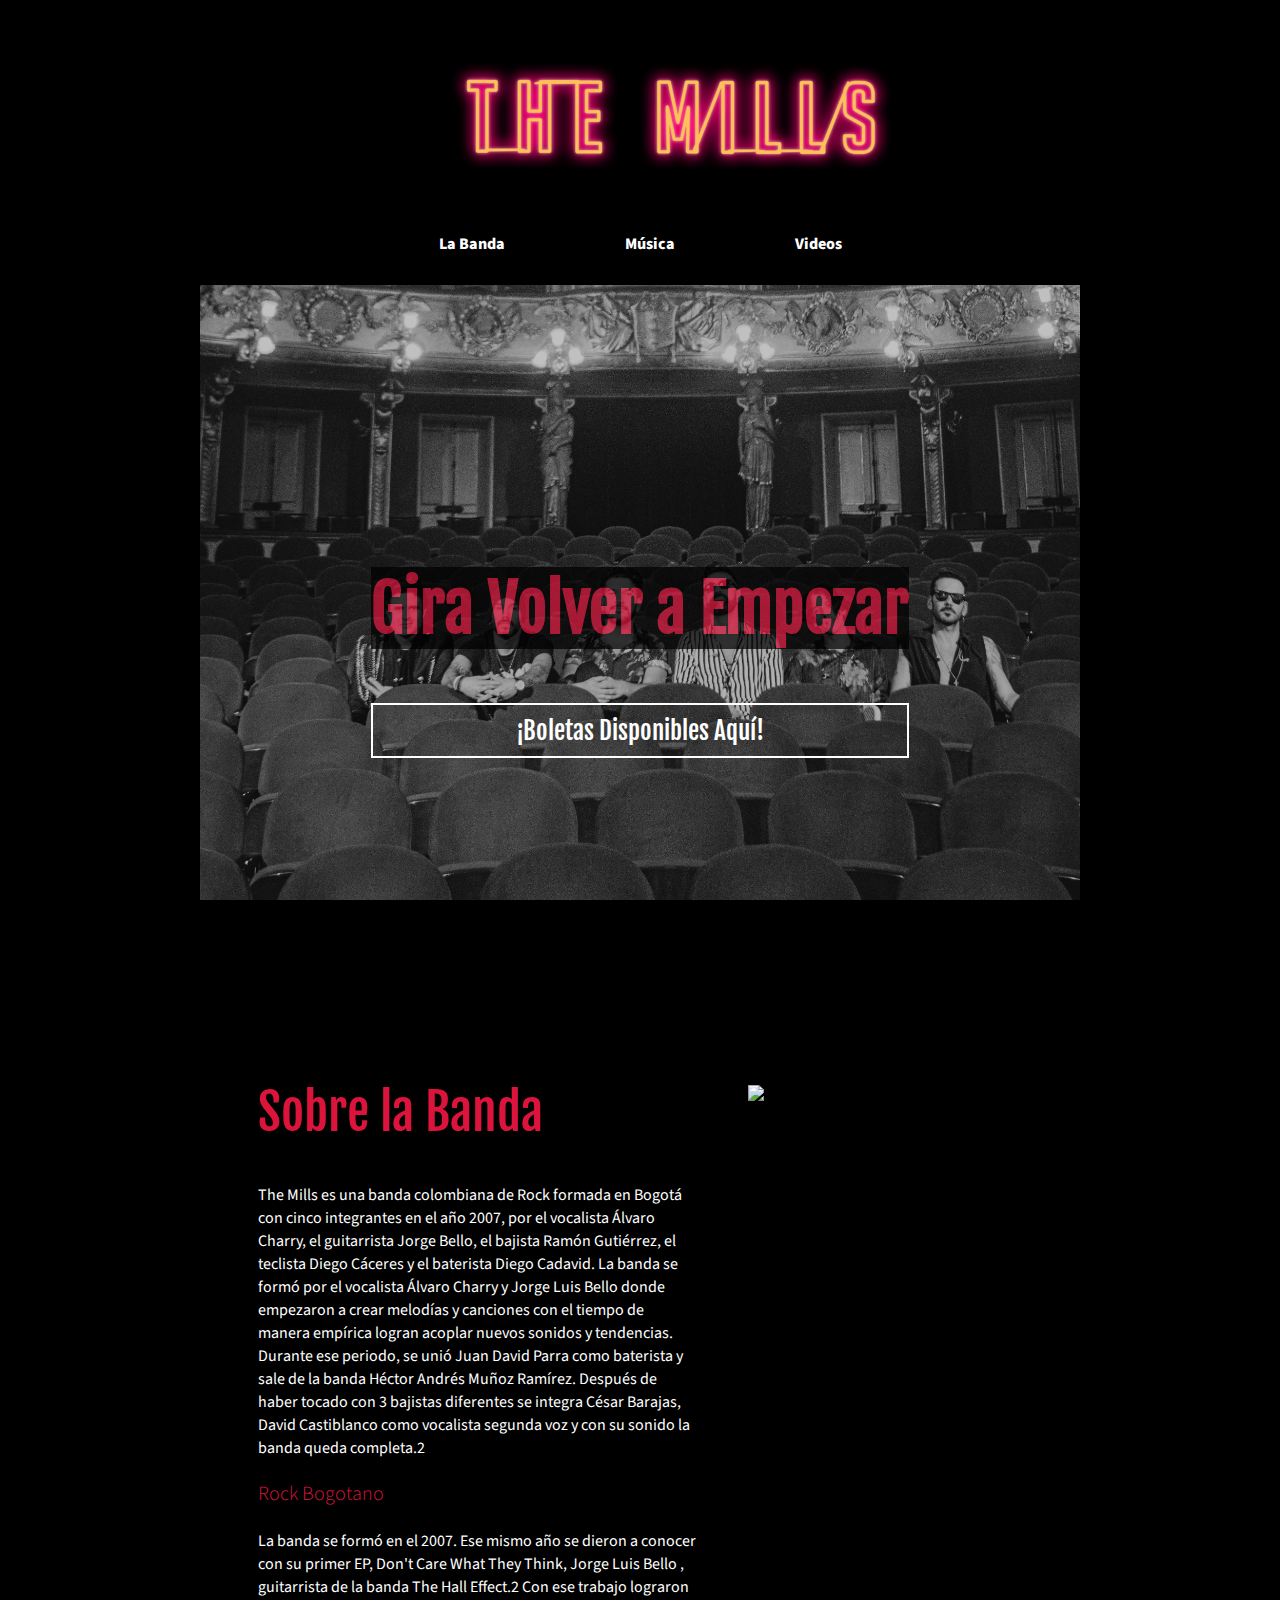
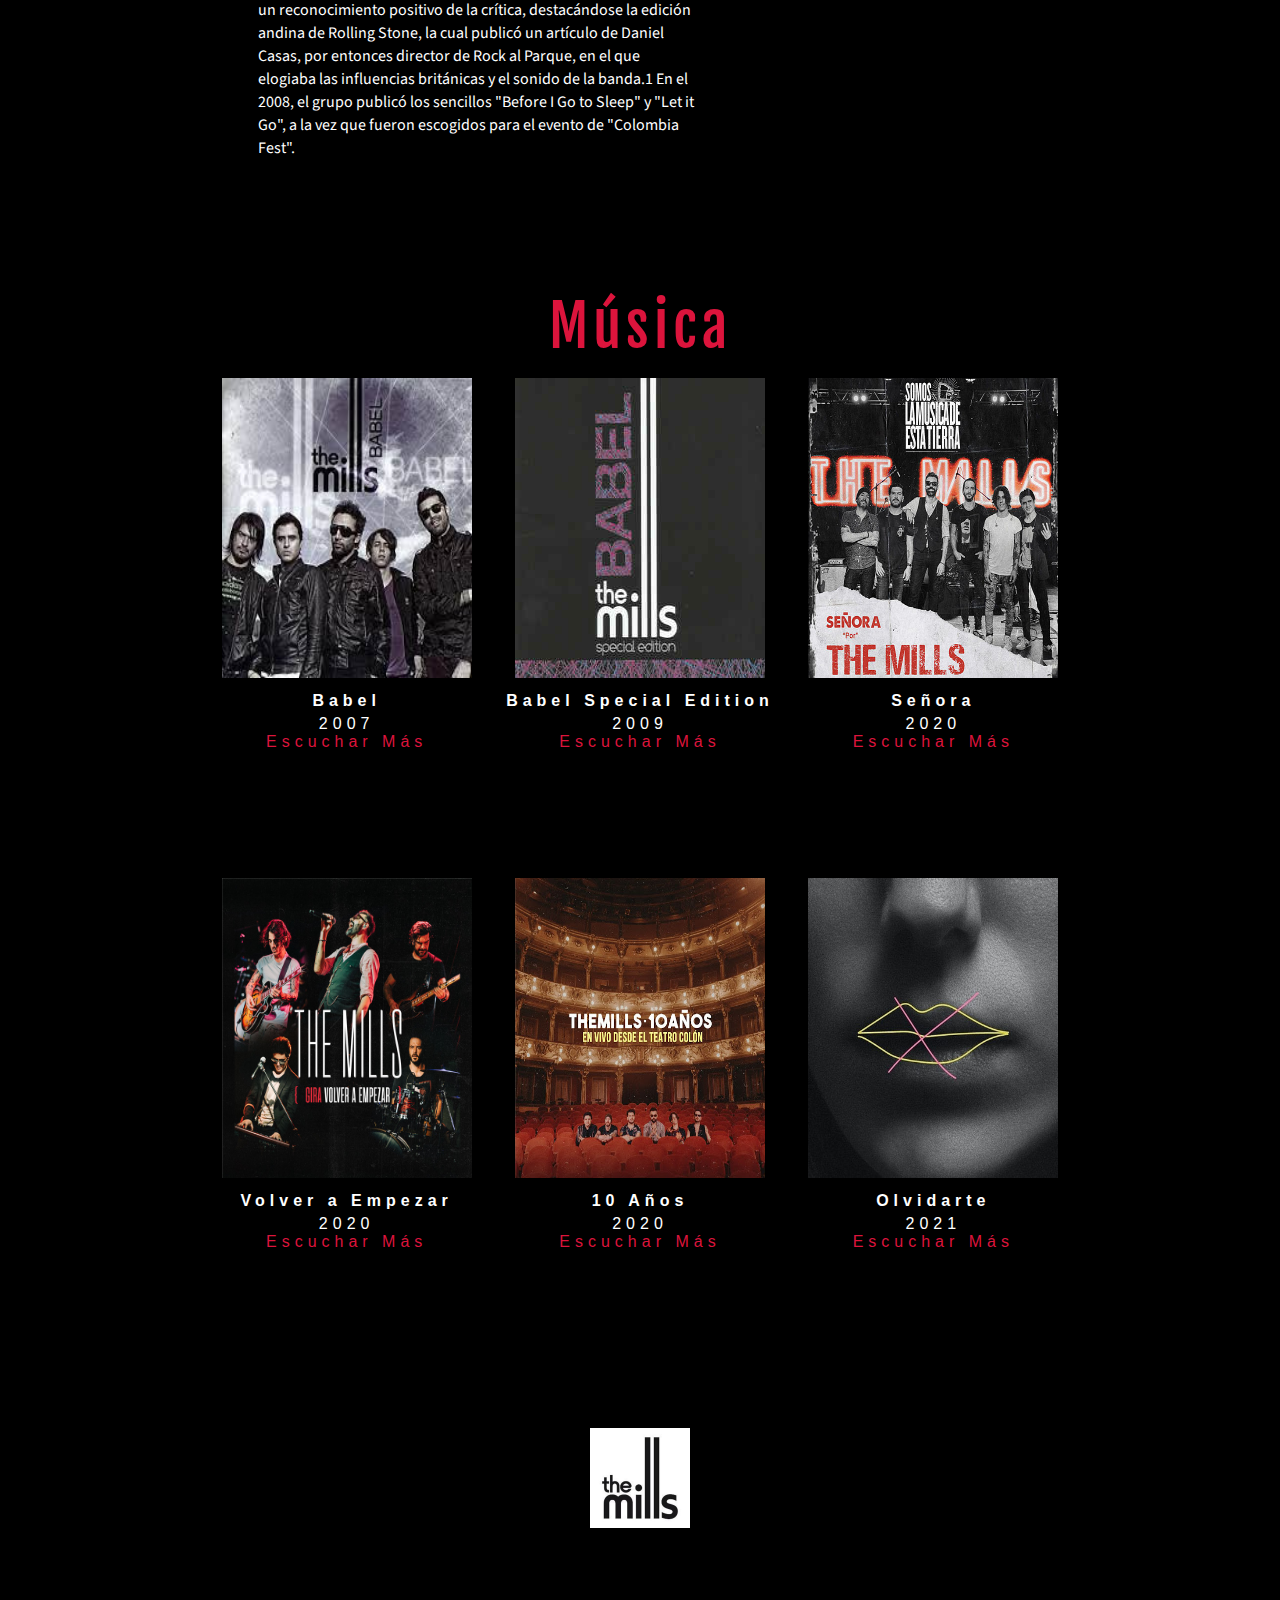
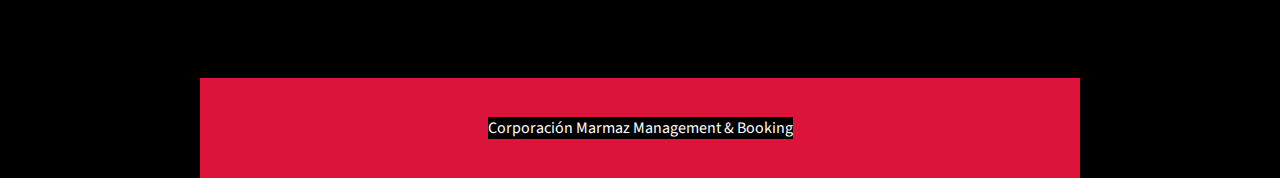
==== index.html @ 0e968a65 "primer commit" ====
<!DOCTYPE html>
<html lang="en">
  <head>
    <meta charset="UTF-8" />
    <meta http-equiv="X-UA-Compatible" content="IE=edge" />
    <meta name="viewport" content="width=device-width, initial-scale=1.0" />
    <title>The Mills</title>

    <link
      rel="shortcut icon"
      href="Imagenes/logopestaña.jpeg"
      type="logopestana"
    />

    <!--Source Sans Pro-->
    <link rel="preconnect" href="https://fonts.googleapis.com" />
    <link rel="preconnect" href="https://fonts.gstatic.com" crossorigin />
    <link
      href="https://fonts.googleapis.com/css2?family=Source+Sans+Pro:wght@200&display=swap"
      rel="stylesheet"
    />

    <!-- Fjalla-->

    <link rel="preconnect" href="https://fonts.googleapis.com" />
    <link rel="preconnect" href="https://fonts.gstatic.com" crossorigin />
    <link
      href="https://fonts.googleapis.com/css2?family=Fjalla+One&display=swap"
      rel="stylesheet"
    />

    <link rel="stylesheet" href="CSS/style.css" />

    <!-- CSS Interno (No recomendado)-->

    <!--<style>

        body {
            background-color: #fcebeb;

        }


    </style> -->
  </head>

  <body>
    <header>
      <!-- Contenedor-->
      <!-- Para CCS En línea (No recomendado)-->
      <!--<div style="background-color: royalblue;">-->

      <div class="logo">
        <img width="500px" src="Imagenes/logo.png" alt="logo" />
      </div>

      <nav>
        <ul class="barradenavegacion">
          <li class="navegacion"><a href="#section2"> La Banda </a></li>
          <li class="navegacion"><a href="#section1"> Música </a></li>
          <li class="navegacion"><a href="#section3"> Videos </a></li>
          <!-- <li class="navegacion"><a target=_blank href="segundapagina.html"> La Banda </a></li> Para relacionar con otra página dentro del sitio web-->
        </ul>
      </nav>
    </header>

    <!--Sección Parallax-->

    <section>
      <article>
        <div class="parallax">
          <div class="cajaparalax tituloparallax">
            <h2>Gira Volver a Empezar</h2>
            <!--Contenedor en Línea-->

            <span class="parrafoparallax">
              <a
                target="_blank"
                href="https://mitaquilla.com.co/verMas.php?idEvento=76"
              >
                ¡Boletas Disponibles Aquí!
              </a>
            </span>
          </div>
        </div>
      </article>
    </section>

    <section id="section2">
      <article>
        <div class="informacion">
          <p>
            <span class="titulobanda">Sobre la Banda</span>
            <!--Santo de linea, es etiqueta vacía, no necesitan contenido -->
            <br />
            <br />
            <br />

            The Mills es una banda colombiana de Rock formada en Bogotá con
            cinco integrantes en el año 2007, por el vocalista Álvaro Charry, el
            guitarrista Jorge Bello, el bajista Ramón Gutiérrez, el teclista
            Diego Cáceres y el baterista Diego Cadavid.​ La banda se formó por
            el vocalista Álvaro Charry y Jorge Luis Bello donde empezaron a
            crear melodías y canciones con el tiempo de manera empírica logran
            acoplar nuevos sonidos y tendencias.​ Durante ese periodo, se unió
            Juan David Parra como baterista y sale de la banda Héctor Andrés
            Muñoz Ramírez. Después de haber tocado con 3 bajistas diferentes se
            integra César Barajas, David Castiblanco como vocalista segunda voz
            y con su sonido la banda queda completa.2

            <br />
            <br />

            <span class="titulobandados"> Rock Bogotano </span>

            <br />
            <br />

            La banda se formó en el 2007. Ese mismo año se dieron a conocer con
            su primer EP, Don't Care What They Think, Jorge Luis Bello ,
            guitarrista de la banda The Hall Effect.2​ Con ese trabajo lograron
            un reconocimiento positivo de la crítica, destacándose la edición
            andina de Rolling Stone, la cual publicó un artículo de Daniel
            Casas, por entonces director de Rock al Parque, en el que elogiaba
            las influencias británicas y el sonido de la banda.1​ En el 2008, el
            grupo publicó los sencillos "Before I Go to Sleep" y "Let it Go", a
            la vez que fueron escogidos para el evento de "Colombia Fest".
          </p>

          <img src="Imagenes/fotoseccion.jpg" alt="fotoseccion" />
        </div>
      </article>
    </section>



    <section id=section1 class="contentmusic">
      <h2>Música</h2>
      <div class="container">
        <div class="card">
          <img src="Imagenes/portada1.jfif" alt="portadauno" />
          <h4>Babel</h4>
          <p>2007</p>
          <a onclick="album1()" href="#"> Escuchar Más </a>

        </div>

        <!--Primera Carte-->

        <div class="card">
          <img src="Imagenes/portada3.jpg" alt="portadados" />
          <h4>Babel Special Edition</h4>
          <p>2009</p>
          <a onclick="album2()" href="#"> Escuchar Más </a>
        </div>

        <!--Segunda Carte-->

        <div class="card">
          <img src="Imagenes/portada2.jpg" alt="portadatres" />
          <h4>Señora</h4>
          <p>2020</p>
          <a onclick="album3()" href="#"> Escuchar Más </a>
        </div>
      </div>

      <div class="container">
        <div class="card">
          <img src="Imagenes/portada4.jfif" alt="portadacuatro" />
          <h4>Volver a Empezar</h4>
          <p>2020</p>
          <a onclick="album4()" href="#"> Escuchar Más </a>
        </div>

        <div class="card">
          <img src="Imagenes/portada5.jpg" alt="portadacinco" />
          <h4>10 Años</h4>
          <p>2020</p>
          <a onclick="album5()" href="#"> Escuchar Más </a>
        </div>

        <div class="card">
          <img src="Imagenes/portada6.jpg" alt="portadaseis" />
          <h4>Olvidarte</h4>
          <p>2021</p>
          <a onclick="album6()" href="#"> Escuchar Más </a>

        </div>
      </div>


    </section>



    <section id= section3> 
      <div class="videos">
        <div class="imagensection">
          <img src="Imagenes/logovideo.jpeg" alt="logovideo" />
        </div>

        <div class="iframeprincipal">
          <!--<video controls src=""></video> -->
          <!--Permite colocar un elemento HTML dentro de otro objeto HTML principal-->

         <!-- <iframe
            width="600px"
            height="350px"
            src="https://www.youtube.com/embed/ZMbMg4iYKkc"
            title="YouTube video player"
            frameborder="0"
            allow="accelerometer; 
        autoplay; clipboard-write; 
        encrypted-media; gyroscope; 
        picture-in-picture"
            allowfullscreen
          ></iframe>
        </div>

        <div class="iframes">
          <iframe
            width="600px"
            height="350px"
            src="https://www.youtube.com/embed/suCuDhNGtlY"
            title="YouTube video player"
            frameborder="0"
            allow="accelerometer; autoplay; clipboard-write; encrypted-media; gyroscope; picture-in-picture"
            allowfullscreen
          ></iframe>

          <iframe
            width="600px"
            height="350px"
            src="https://www.youtube.com/embed/v3SDGLhUh9E"
            title="YouTube video player"
            frameborder="0"
            allow="accelerometer; autoplay; clipboard-write; encrypted-media; gyroscope; picture-in-picture"
            allowfullscreen
          ></iframe>
        </div> -->


      </div>

      </section>

      <footer>

        <div class="final">

          <p> Corporación Marmaz Management & Booking </p>

        </div>


      </footer>


      <script src="Javascript/java.js"></script>
  </body>
</html>
---- CSS/style.css ----
body {
  background-color: black;
  /*Top, Right, Bottom, Left. Sentido de la aguja del reloj*/
  margin: 40px 200px 0px 200px;
  font-family: 'Source Sans Pro', sans-serif;
}

/*Encabezado*/
.logo {
  /*Contenedor de título principal*/
  width: 50%;
  margin: 0 auto;
  display: block;
}

/*Selector de etiqueta*/
nav {
  background-color: black;
  padding: 20px 0px 20px 0px;
  /*Esta propiedad sirve para alinear textos izq, der, justificado, center*/
  text-align: center;
}

.barradenavegacion {
    /*Propiedad para quitar los elementos en bloque y ponerlos en línea*/
  display: inline-flex;
  /*Quitar viñetas de la lista*/
  list-style: none;
  margin: 0;
  padding: 0;
}

.navegacion {
    /*Los elementos se separan con este padding*/
    padding: 10px 60px 10px 60px;
}

/*Selector de Pseudo Clases*/
.navegacion:hover {
    background-color: #dc143c;
}

/*Selector Descendiente, llamamos hipervínculos*/
.navegacion a{
/* Quitar color del hipervínculo*/
    text-decoration: none;
    /*Colocar color al texto*/
    color: #ffffff;
    /*Aumento del tamaño*/
    font-weight: 800;


}

/*Parte1 - Parallax */

.parallax { /*Contenedor*/
background-image: url(../Imagenes/fotoportadados.jpg);
min-height: 700px;
background-repeat: no-repeat;
background-size: contain;
background-position: center;

/*Fondo Estatico*/
background-attachment: fixed;
display: flex;
align-items: center;
justify-content: center;

}

/*.cajaparallax {
margin: 0 auto

*/

div.tituloparallax h2 {
 /*Font size: tamaño al texto */
  font-size: 65px; /* 75 px en promedio*/
  color: crimson;
  /*Grosor de la letra */
  font-weight: 700;
  text-align: center;
  font-family: 'Fjalla One', sans-serif;
  background-color: black; opacity: 0.7;


}

.parrafoparallax {
border: 2px solid white;
display: flex;
justify-content: center;


}

.parrafoparallax:hover {

  background-color: crimson;
  opacity: 0.7;

}

.parrafoparallax a{

  font-size: 25px;
  color: white;
  font-weight: 400;
  padding: 10px 30px;
  margin: 0;
  text-decoration: none;
  font-family: 'Fjalla One', sans-serif;
          
}

/*Sección 3 - Info*/

.informacion { /*Sobre la Banda*/

  display: inline-flex;
  margin: 100px 0px;
}

.informacion p{

color: white;
/*Coloca el máximo de ancho a un elemento, impide que el valor de width sea más largo que el valor espeficidado*/
max-width: 50%;
/* Propiedad flexible - los alinea al centro - la alineación de un elemento dentro del contenedor*/
align-self: center;
padding-left: 58px ;
/*establecer la altura entre líneas de párrafos*/
line-height: 23px;

}

.titulobanda { /*Titulo Sobre la Banda*/

  font-size: 50px;
  font-weight: 300;
  color: crimson;
  font-family: 'Fjalla One', sans-serif;


}

.titulobandados {

  font-size: 20px;
  font-weight: 300;
  color: crimson;

}

.informacion img { /*Bio Imagen Foto Seccion*/ 
max-width: 40%;
/* El navegador calculará y seleccionará la altura para el elemento especificado */
height: auto;
padding: 0px 50px;

/*padding: 0px 50px 0px 50px*/

}


.contentmusic {

  font-family: Arial, Helvetica, sans-serif;
  /* espaciado entre letras del texto) */
  letter-spacing: 5px;
  line-height: 2px;

}


.contentmusic h2 {
 /*para dar separación y que no se una con el contenido*/
  margin: 50px 0px;
  font-size: 1.5cm;
  color: crimson;
  font-weight: 500;
  text-align: center;
  font-family: 'Fjalla One', sans-serif;

}

.container {

width: 100%;
height: 500px;
display: flex;
justify-content: center;
margin: auto;

}

.container .card {

width: 400px;
height: 400px;
border-radius: 8px;
box-shadow: 0 2px 2px rgba(0,0, 0, 0.2);
/*Cuando se desborda el contenido, él lo oculta)*/
overflow:hidden;
margin: 0 10px;
text-align: center;
/*Para que cada caja tenga hover - animación*/
transition: all 0.25s;

}

.container .card:hover{
/* Mi elemento se traslade en Y -15 px hacia arriba*/
  transform: translateY(-15px);
  box-shadow:0 12px 16px rgb(0, 0. 0, 0.2);


}


.container .card img {

  width: 250px; 
  height: 300px;

}

.container .card h4 {

font-weight: 600;
color: white;

}

.container .card p {
/* Root em basado en la raíz - 16 ´x*/
padding: 0 1rem;
font-size: 16px;
font-weight: 300;
color: white;

}

.container .card a{

  font-weight: 500;
  text-decoration: none;
  color:crimson


}

/*Seccion 4 - Videos */
.videos { /*Contenedor*/
  /*Acomodar los elementos a los lado*/
  margin: 50px 0px 0px 0px;
}

.imagensection {
display: flex;
justify-content: center;
margin-bottom: 50px;

}

.imagensection img {
  width: auto;
  height: 100px;


}

.iframeprincipal {
  display: flex;
  justify-content: center;
}

.iframes {
  display: flex;
  justify-content: space-around;

}

.iframes iframe{
  margin-top: 40px;
  padding: 20px;


}

.final {
margin-top: 100px;
background-color: crimson;
min-height: 100px;
display: flex;
justify-content: center;
align-items: center;

}

.final p {
text-align: center;
font-weight: 400;
color: white;
background-color: black;


}
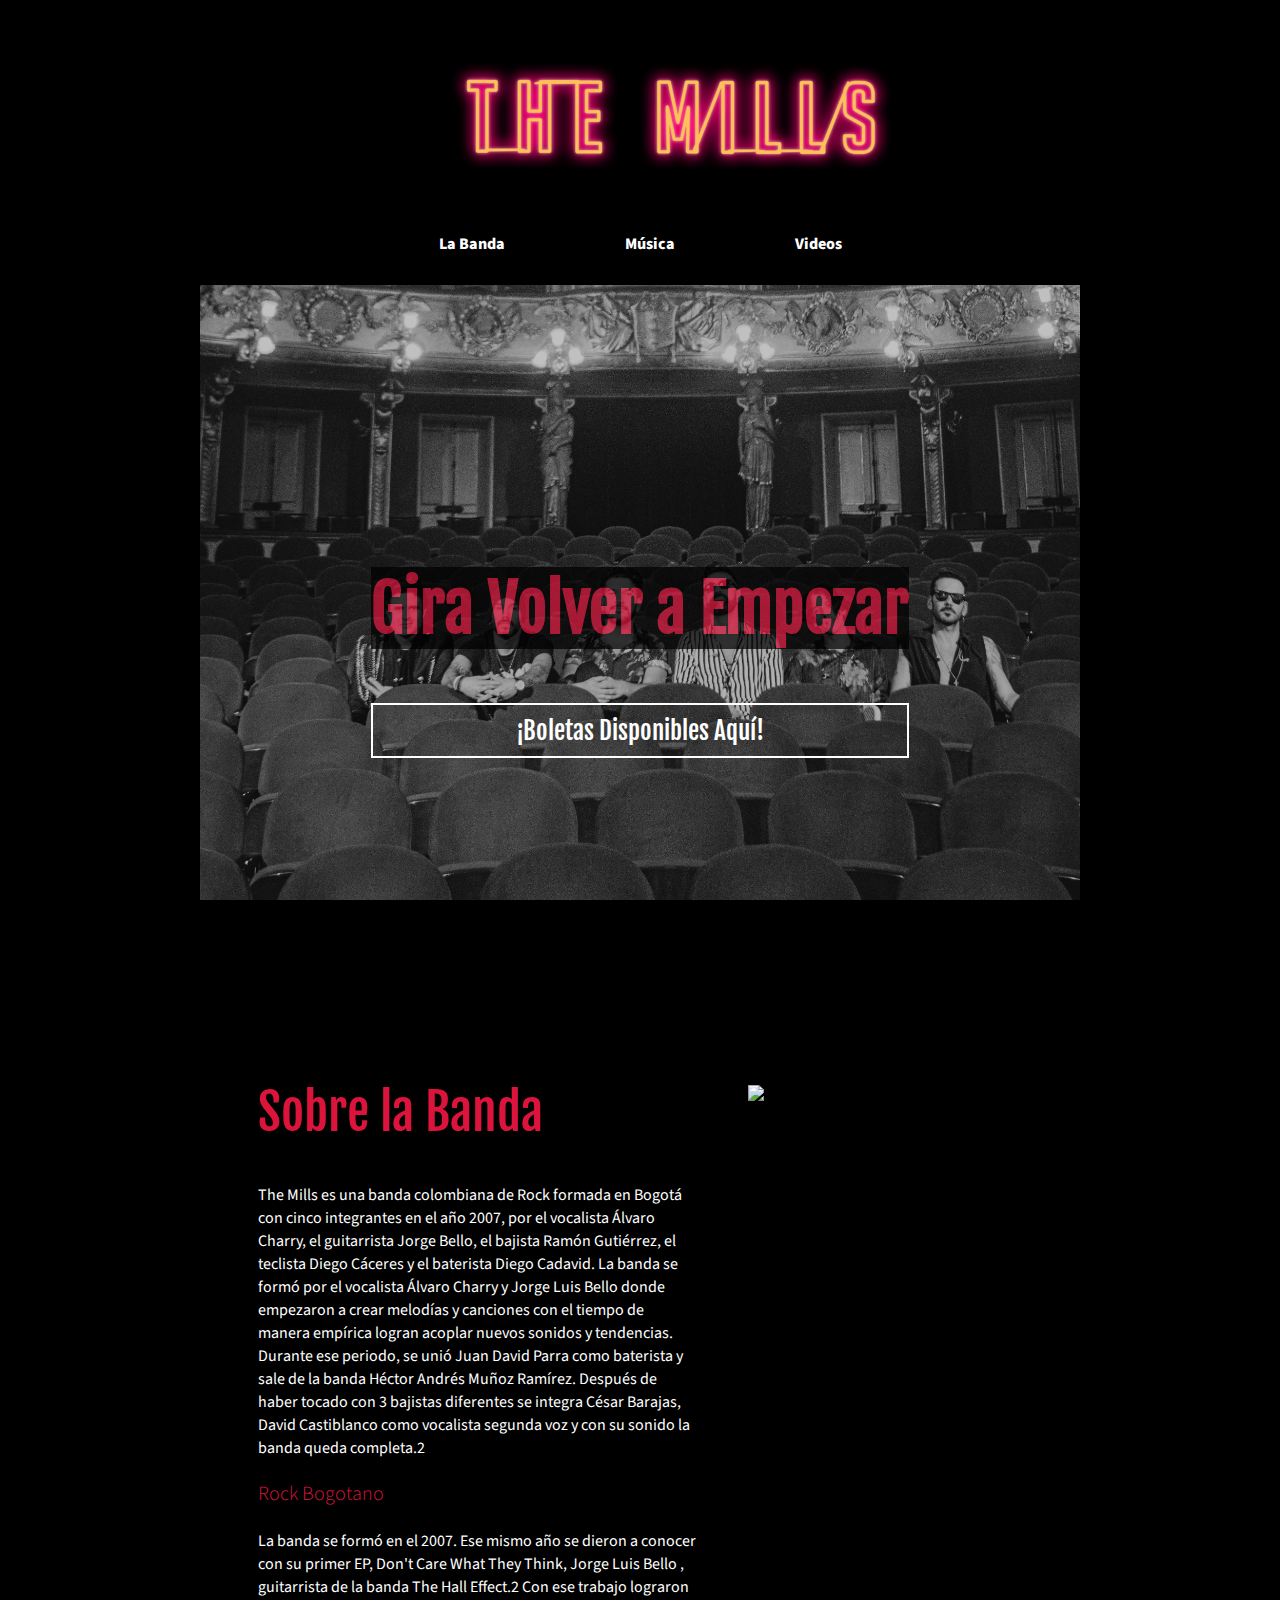
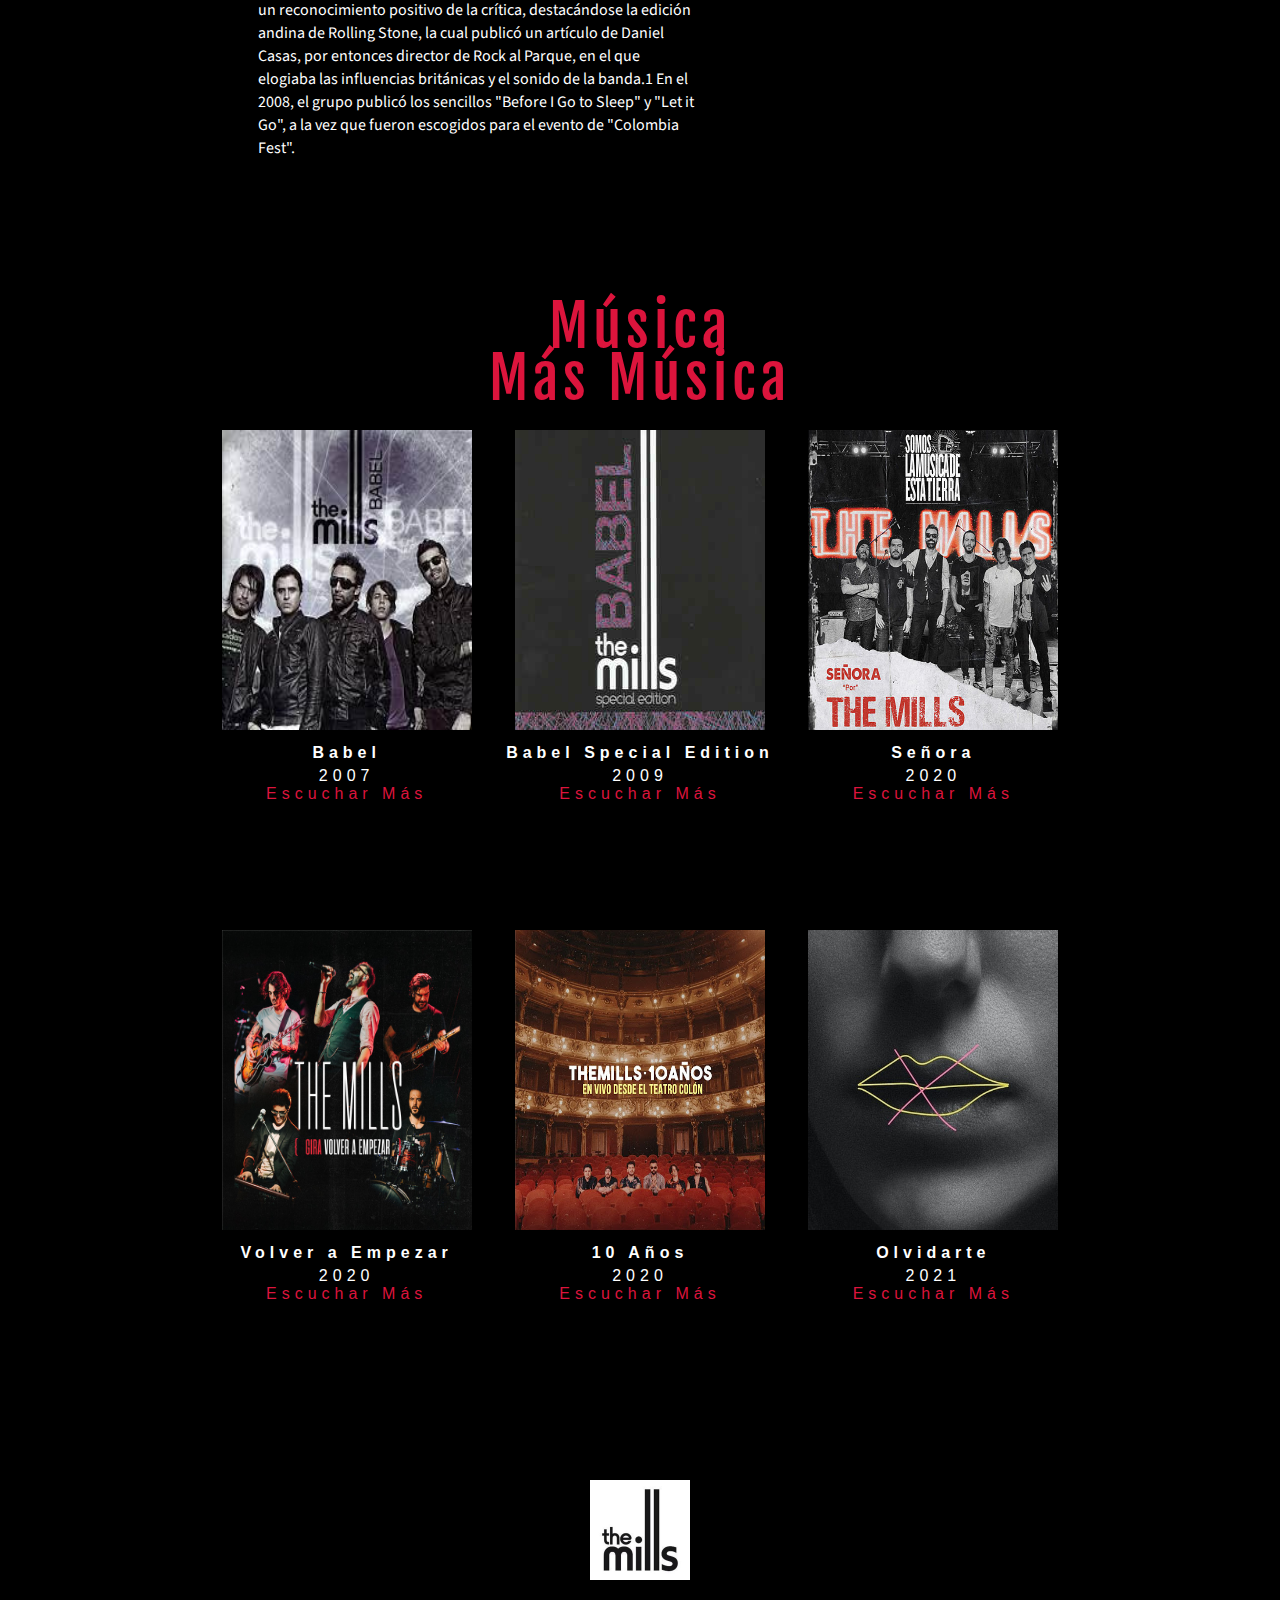
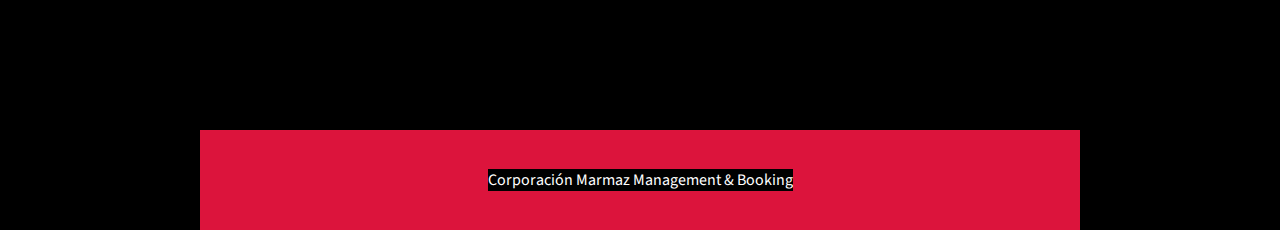
==== commit 229c825c: "se modifico el h2 en html" ====
--- a/index.html
+++ b/index.html
@@ -136,6 +136,7 @@
 
     <section id=section1 class="contentmusic">
       <h2>Música</h2>
+      <h2> Más Música </h2>
       <div class="container">
         <div class="card">
           <img src="Imagenes/portada1.jfif" alt="portadauno" />
